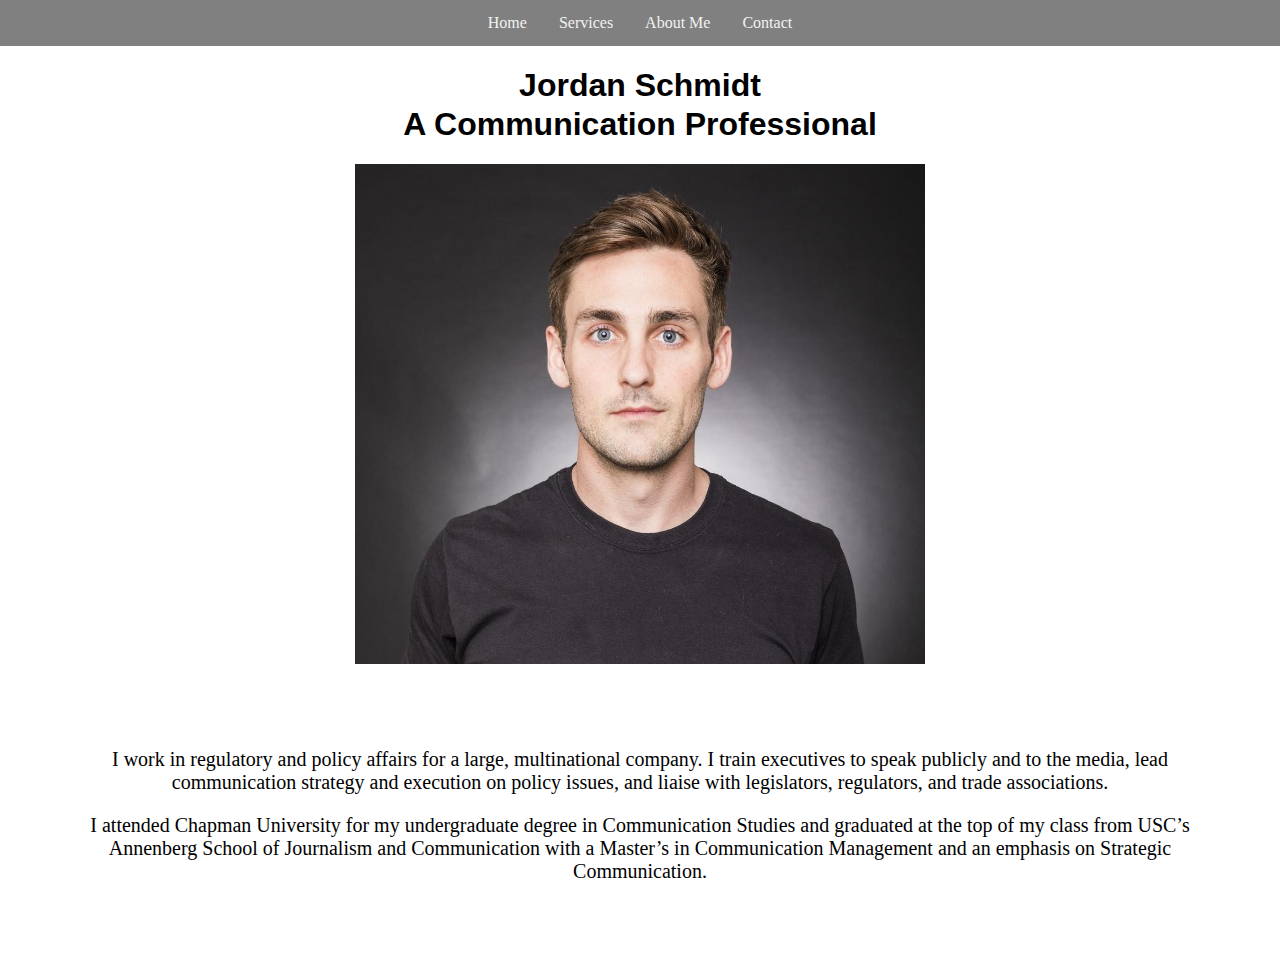
==== About.html @ 724795d5 "Content v0.1" ====
<!DOCTYPE html>
<html lang="en">

<head>
    <meta charset="UTF-8">
    <meta name="viewport" content="width=device-width, initial-scale=1.0">
    <meta http-equiv="X-UA-Compatible" content="ie=edge">
    <link rel="stylesheet" href="./Resources/Styles/style.css">
    <title>Services: J M Schmidt Coaching</title>
</head>

<body>
    <header>
        <div class="navbarBackground">
            <div class="navBar">
                <div class="home">
                    <a href="index.html">Home</a>
                </div>
                <div class="services">
                    <a href="services.html">Services</a>
                </div>
                <div class="about">
                    <a href="About.html">About Me</a>
                </div>
                <div class="contact">
                    <a href="Contact.html">Contact</a>
                </div>
            </div>
        </div>
        <div class="titling1">
            <h1>Jordan Schmidt</h1>
        </div>
        <div class="titling2">
            <h1>A Communication Professional</h1>
        </div>
    </header>
    <main>
        <div class="headshot">
            <img id="jsheadshot" src="Resources\Headshot.png">
        </div>
        <div class="aboutContent">
            <p>I work in regulatory and policy affairs for a large, multinational company. I train executives to speak
                publicly and to the media, lead communication strategy and execution on policy issues, and liaise with
                legislators, regulators, and trade associations.
            </p>    
            </p>I attended Chapman University for my undergraduate degree in Communication Studies and graduated at the
                top of my class from USC’s Annenberg School of Journalism and Communication with a Master’s in
                Communication Management and an emphasis on Strategic Communication.
            </p>

        </div>
    </main>


</body>

</html>
---- Resources/Styles/style.css ----
html, body { 
    width: 100%;
    height: 100%;
    margin: 0px;
    padding: 0px;
    overflow-x: hidden; 
}

.navbarBackground {
    background-color: grey;
    position: relative;
    width: auto; 
}

.navBar {
    display: flex;
    justify-content: space-around;
    margin: auto;
    width: fit-content;
}

.navBar a {
    display: block;
    color: #f2f2f2;
    text-align: center;
    padding: 14px 16px;
    text-decoration: none;
  }

.navbarBackground a:hover {
    color: white;
    background-color: blue;
    cursor: grab;
}

#logo {
    max-width: 100vw;
    max-height: 39vw;
    background-size: cover;
}

.titling1 {
    text-align: center;
    font-family: Verdana, Geneva, Tahoma, sans-serif;
}

.titling2 {
    text-align: center;
    margin-top: -20px;
    font-family: Verdana, Geneva, Tahoma, sans-serif;
}

.headerTagline {
    text-align: center;
}

.homeContent {
    margin: auto;
    width: fit-content;
    text-justify: auto;
    text-align: center;
    font-size: 20px;
    padding: 5%;
}

.serviceContent {
    margin: auto;
    width: fit-content;
    text-justify: auto;
    text-align: center;
    font-size: 20px;
    padding: 5%;
}

.aboutContent {
    margin: auto;
    width: fit-content;
    text-justify: auto;
    text-align: center;
    font-size: 20px;
    padding: 5%;
}

#jsheadshot {
    max-width: 100vw;
    max-height: 39vw;
    background-size: cover;
    display: block;
    margin-left: auto;
    margin-right: auto;
}
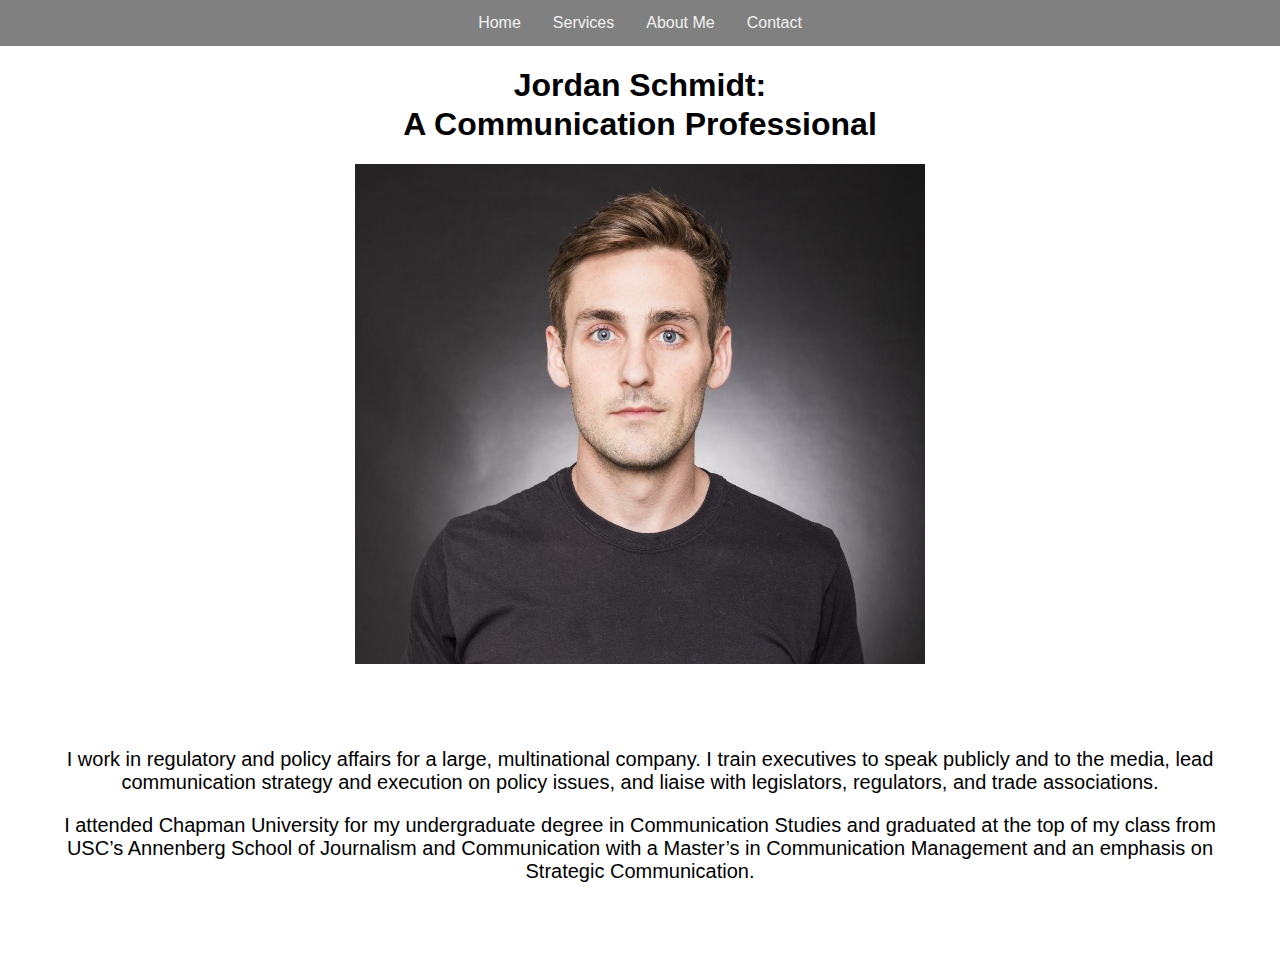
==== commit 60e81c0b: "Content 90%, Beginning CSS pass" ====
--- a/About.html
+++ b/About.html
@@ -28,7 +28,7 @@
             </div>
         </div>
         <div class="titling1">
-            <h1>Jordan Schmidt</h1>
+            <h1>Jordan Schmidt:</h1>
         </div>
         <div class="titling2">
             <h1>A Communication Professional</h1>
--- a/Resources/Styles/style.css
+++ b/Resources/Styles/style.css
@@ -4,6 +4,7 @@
     margin: 0px;
     padding: 0px;
     overflow-x: hidden; 
+    font-family: Arial, Helvetica, sans-serif;
 }
 
 .navbarBackground {
@@ -41,13 +42,13 @@
 
 .titling1 {
     text-align: center;
-    font-family: Verdana, Geneva, Tahoma, sans-serif;
+    font-family: Arial, Helvetica, sans-serif;
 }
 
 .titling2 {
     text-align: center;
     margin-top: -20px;
-    font-family: Verdana, Geneva, Tahoma, sans-serif;
+    font-family: Arial, Helvetica, sans-serif;
 }
 
 .headerTagline {
@@ -60,7 +61,14 @@
     text-justify: auto;
     text-align: center;
     font-size: 20px;
-    padding: 5%;
+    padding: 10px;
+    padding-left: 5%;
+    padding-right: 5%;
+}
+
+.titlingService1 {
+    padding-top: 15px;
+    text-align: center;
 }
 
 .serviceContent {
@@ -69,7 +77,58 @@
     text-justify: auto;
     text-align: center;
     font-size: 20px;
-    padding: 5%;
+    padding-top: 15px;
+    padding-left: 5%;
+    padding-right: 5%;;
+}
+
+
+.serviceTable {
+    display: flex;
+    margin: auto;
+    justify-content: center;
+}
+
+table {
+    font-family: arial, sans-serif;
+    border-collapse: collapse;
+    margin: auto;
+    align-self: center;
+  }
+  
+  td, th {
+    border: 1px solid #dddddd;
+    text-align: center;
+    padding: 10px;
+  }
+
+/*.service-grid-container {
+    display: grid;
+    grid-template-columns: auto auto;
+    grid-gap: 10px;
+    padding: 10px;
+    margin-right: 10%;
+    margin-left: 10%;
+    text-align: center;
+  }
+  
+  .grid-container > div {
+    background-color: rgba(255, 255, 255, 0.8);
+    text-align: center;
+    font-size: 30px;
+    justify-items: center;
+  }
+  */
+
+.narrativeCost {
+    margin: auto;
+    width: fit-content;
+    text-justify: auto;
+    text-align: center;
+    font-size: 20px;
+    padding-top: 15px;
+    padding-left: 5%;
+    padding-right: 5%;
 }
 
 .aboutContent {
@@ -88,4 +147,37 @@
     display: block;
     margin-left: auto;
     margin-right: auto;
-}+}
+
+input[type=text], select, textarea {
+    width: 100%;
+    padding: 12px;
+    border: 1px solid #ccc;
+    border-radius: 4px;
+    box-sizing: border-box;
+    margin-top: 6px;
+    margin-bottom: 16px;
+    resize: vertical;
+    font-family: Arial, Helvetica, sans-serif;
+  }
+  
+  input[type=submit] {
+    background-color: blue;
+    color: white;
+    padding: 12px 20px;
+    border: none;
+    border-radius: 4px;
+    cursor: pointer;
+    font-family: Arial, Helvetica, sans-serif;
+  }
+  
+  input[type=submit]:hover {
+    background-color: blue;
+  }
+  
+  .contactContainer {
+    border-radius: 5px;
+    padding: 20px;
+    margin: auto;
+    width: 50%;
+  }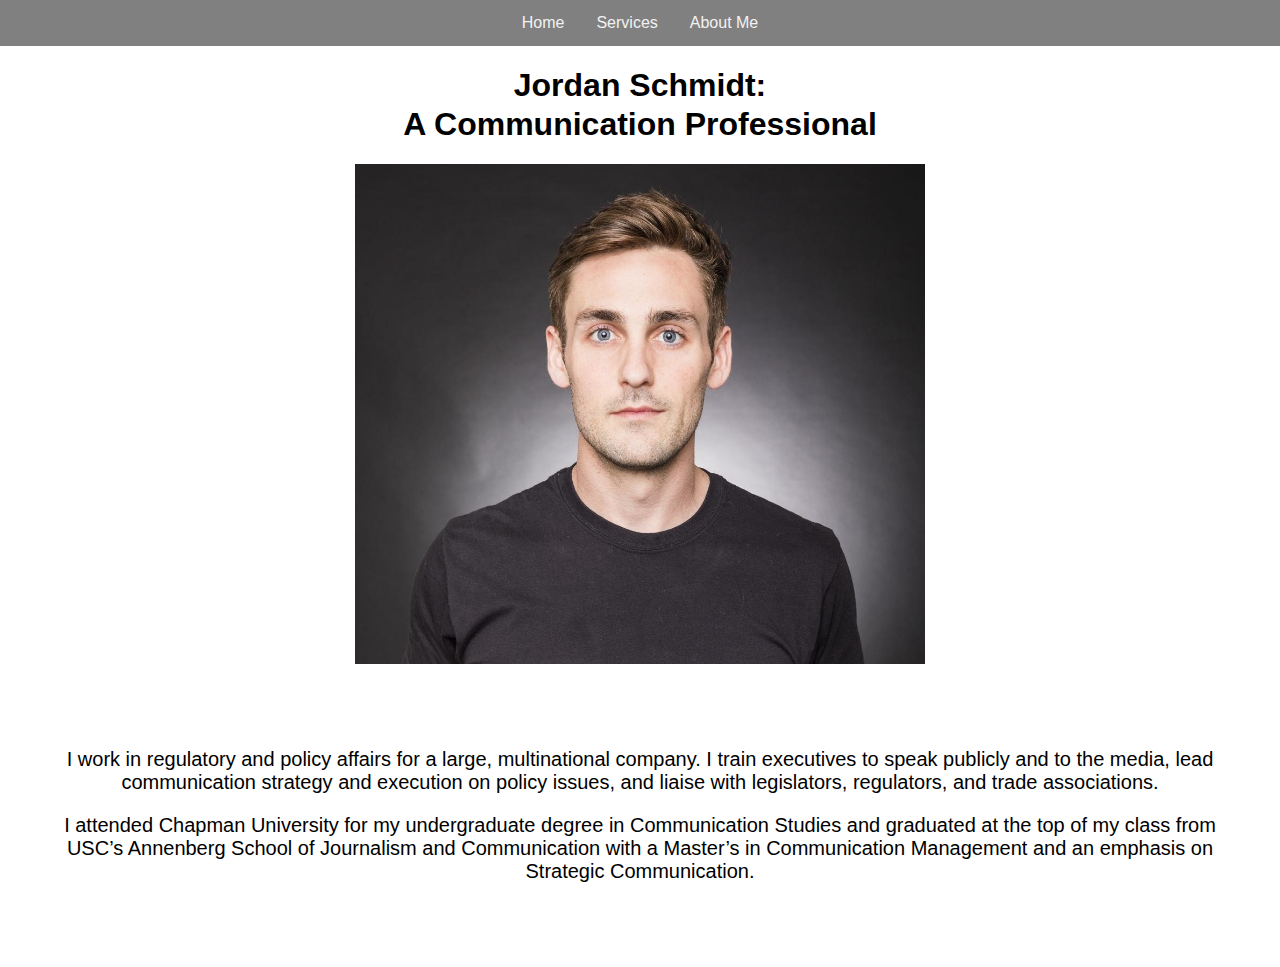
==== commit 259ec07d: "Content Locked" ====
--- a/About.html
+++ b/About.html
@@ -22,9 +22,9 @@
                 <div class="about">
                     <a href="About.html">About Me</a>
                 </div>
-                <div class="contact">
+                <!-- <div class="contact">
                     <a href="Contact.html">Contact</a>
-                </div>
+                </div> -->
             </div>
         </div>
         <div class="titling1">
--- a/Resources/Styles/style.css
+++ b/Resources/Styles/style.css
@@ -35,10 +35,35 @@
 }
 
 #logo {
+    background-image: linear-gradient(rgba(0, 0, 0, 0.5), rgba(0, 0, 0, 0.5)), url("Resources\My Post (1) (1).jpg");
+    height: 50%;
+    background-position: center;
+    background-repeat: no-repeat;
+    background-size: cover;
+    position: relative;
     max-width: 100vw;
     max-height: 39vw;
-    background-size: cover;
-}
+}
+
+.heroImage .btn {
+    position: relative;
+    top: 45%;
+    left: 50%;
+    transform: translate(-50%, -50%);
+    -ms-transform: translate(-50%, -50%);
+    background-color: #555;
+    color: white;
+    font-size: 16px;
+    padding: 12px 24px;
+    border: none;
+    cursor: pointer;
+    border-radius: 5px;
+    z-index: 5;
+  }
+  
+  .heroImage .btn:hover {
+    background-color: black;
+  }
 
 .titling1 {
     text-align: center;
@@ -83,17 +108,19 @@
 }
 
 
-.serviceTable {
+.flexTable {
     display: flex;
-    margin: auto;
-    justify-content: center;
-}
-
-table {
+    flex-direction: row;
+    justify-content: space-evenly;
+    margin-left: 15%;
+    margin-right: 15%;
+
+}
+
+.table1, .table2 {
     font-family: arial, sans-serif;
     border-collapse: collapse;
     margin: auto;
-    align-self: center;
   }
   
   td, th {
@@ -131,6 +158,17 @@
     padding-right: 5%;
 }
 
+.buyNow {
+  margin: auto;
+    width: fit-content;
+    text-justify: auto;
+    text-align: center;
+    font-size: 20px;
+    padding-top: 15px;
+    padding-left: 5%;
+    padding-right: 5%;
+}
+
 .aboutContent {
     margin: auto;
     width: fit-content;
@@ -147,6 +185,12 @@
     display: block;
     margin-left: auto;
     margin-right: auto;
+}
+
+.titling1Contact {
+    padding-top: 5%;
+    text-align: center;
+    font-family: Arial, Helvetica, sans-serif;
 }
 
 input[type=text], select, textarea {
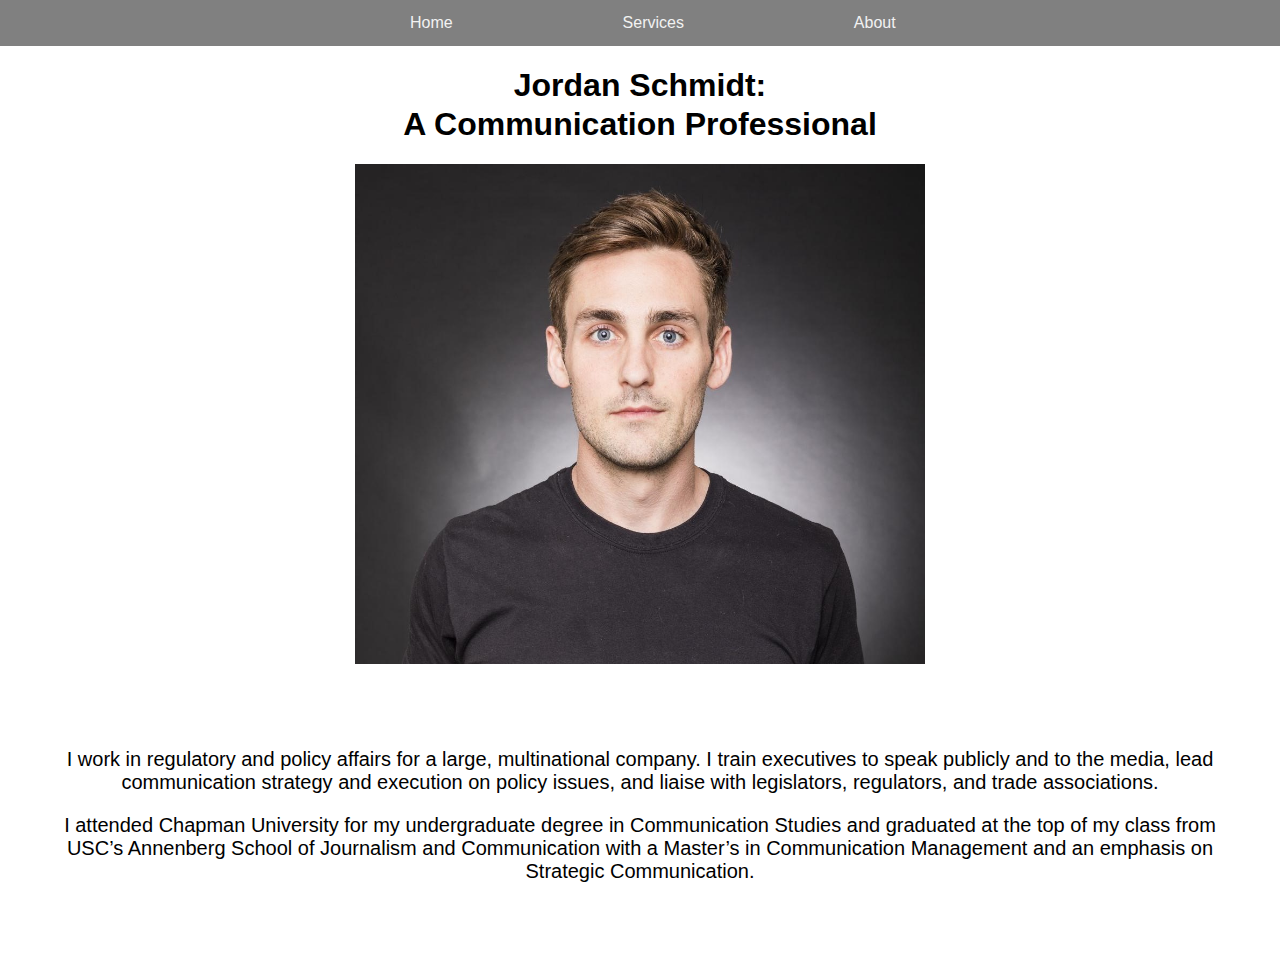
==== commit 80eae01d: "CSS pass 0.1" ====
--- a/About.html
+++ b/About.html
@@ -20,7 +20,7 @@
                     <a href="services.html">Services</a>
                 </div>
                 <div class="about">
-                    <a href="About.html">About Me</a>
+                    <a href="About.html">About</a>
                 </div>
                 <!-- <div class="contact">
                     <a href="Contact.html">Contact</a>
--- a/Resources/Styles/style.css
+++ b/Resources/Styles/style.css
@@ -15,9 +15,9 @@
 
 .navBar {
     display: flex;
-    justify-content: space-around;
-    margin: auto;
-    width: fit-content;
+    justify-content: space-evenly;
+    margin-left: 20%;
+    margin-right: 18%;
 }
 
 .navBar a {
@@ -111,16 +111,18 @@
 .flexTable {
     display: flex;
     flex-direction: row;
-    justify-content: space-evenly;
+    justify-content: space-around;
     margin-left: 15%;
     margin-right: 15%;
-
+    flex-flow: wrap;
+    padding: 5px;
 }
 
 .table1, .table2 {
     font-family: arial, sans-serif;
     border-collapse: collapse;
-    margin: auto;
+    margin: 5px;
+
   }
   
   td, th {
@@ -154,8 +156,8 @@
     text-align: center;
     font-size: 20px;
     padding-top: 15px;
-    padding-left: 5%;
-    padding-right: 5%;
+    padding-left: 3%;
+    padding-right: 3%;
 }
 
 .buyNow {
@@ -165,8 +167,8 @@
     text-align: center;
     font-size: 20px;
     padding-top: 15px;
-    padding-left: 5%;
-    padding-right: 5%;
+    padding-left: 3%;
+    padding-right: 3%;
 }
 
 .aboutContent {
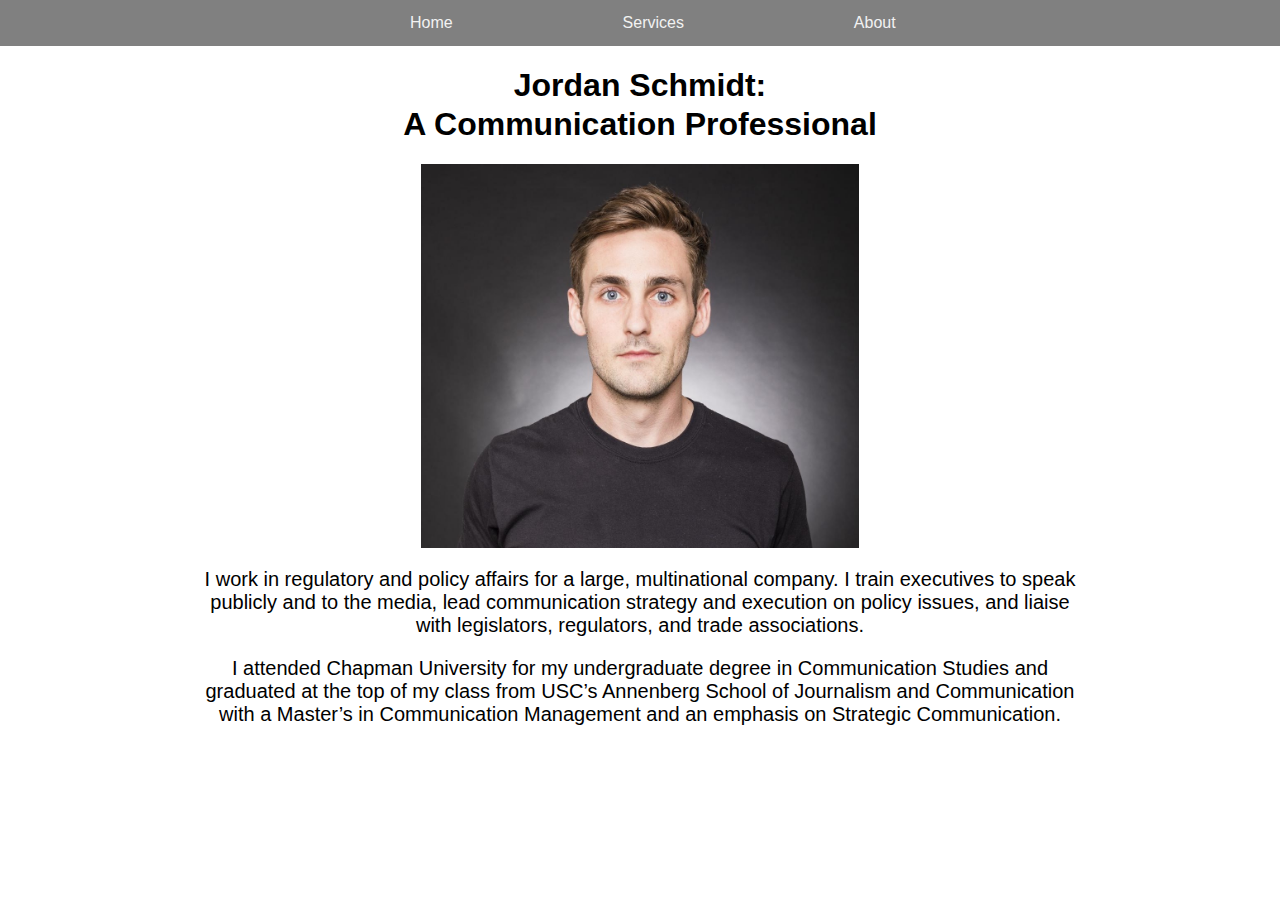
==== commit 41aca8e4: "HTML Pass 0.1.2" ====
--- a/About.html
+++ b/About.html
@@ -42,10 +42,10 @@
             <p>I work in regulatory and policy affairs for a large, multinational company. I train executives to speak
                 publicly and to the media, lead communication strategy and execution on policy issues, and liaise with
                 legislators, regulators, and trade associations.
-            </p>    
+            </p>
             </p>I attended Chapman University for my undergraduate degree in Communication Studies and graduated at the
-                top of my class from USC’s Annenberg School of Journalism and Communication with a Master’s in
-                Communication Management and an emphasis on Strategic Communication.
+            top of my class from USC’s Annenberg School of Journalism and Communication with a Master’s in
+            Communication Management and an emphasis on Strategic Communication.
             </p>
 
         </div>
--- a/Resources/Styles/style.css
+++ b/Resources/Styles/style.css
@@ -28,21 +28,16 @@
     text-decoration: none;
   }
 
-.navbarBackground a:hover {
-    color: white;
-    background-color: blue;
-    cursor: grab;
-}
-
 #logo {
     background-image: linear-gradient(rgba(0, 0, 0, 0.5), rgba(0, 0, 0, 0.5)), url("Resources\My Post (1) (1).jpg");
     height: 50%;
+    width: 100%;
     background-position: center;
     background-repeat: no-repeat;
     background-size: cover;
     position: relative;
     max-width: 100vw;
-    max-height: 39vw;
+    max-height: 36vw;
 }
 
 .heroImage .btn {
@@ -81,7 +76,8 @@
 }
 
 .homeContent {
-    margin: auto;
+    margin-left: 15%;
+    margin-right: 15%;
     width: fit-content;
     text-justify: auto;
     text-align: center;
@@ -97,7 +93,8 @@
 }
 
 .serviceContent {
-    margin: auto;
+    margin-left: 13%;
+    margin-right: 13%;
     width: fit-content;
     text-justify: auto;
     text-align: center;
@@ -122,7 +119,8 @@
     font-family: arial, sans-serif;
     border-collapse: collapse;
     margin: 5px;
-
+    max-width: 300px;
+    min-width: 218px;
   }
   
   td, th {
@@ -172,17 +170,17 @@
 }
 
 .aboutContent {
-    margin: auto;
-    width: fit-content;
-    text-justify: auto;
-    text-align: center;
-    font-size: 20px;
-    padding: 5%;
+    margin-left: 15%;
+    margin-right: 15%;
+    width: fit-content;
+    text-justify: auto;
+    text-align: center;
+    font-size: 20px;
 }
 
 #jsheadshot {
     max-width: 100vw;
-    max-height: 39vw;
+    max-height: 30vw;
     background-size: cover;
     display: block;
     margin-left: auto;
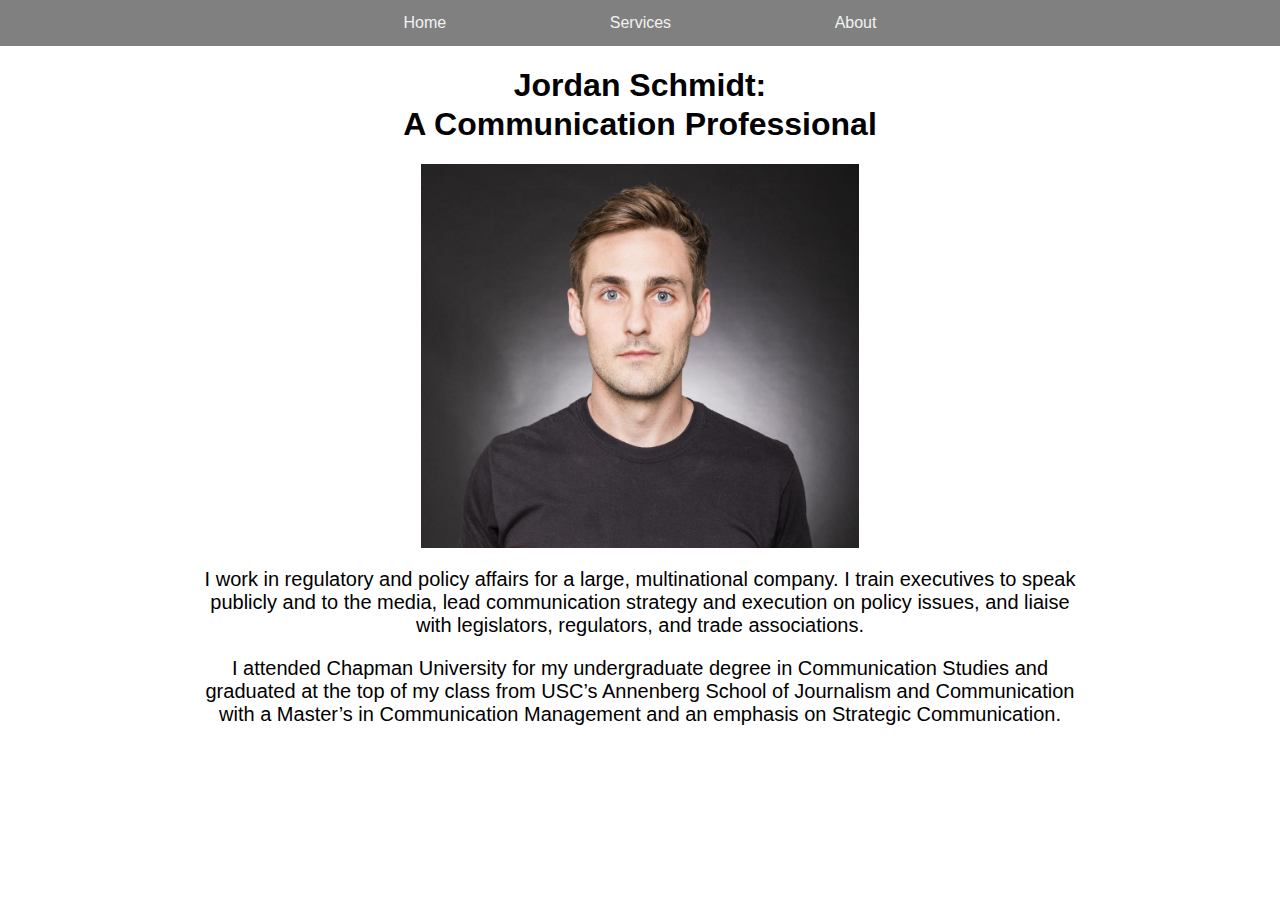
==== commit bf465eb7: "HTML Pass 0.1.5" ====
--- a/About.html
+++ b/About.html
@@ -17,7 +17,7 @@
                     <a href="index.html">Home</a>
                 </div>
                 <div class="services">
-                    <a href="services.html">Services</a>
+                    <a href="Services.html">Services</a>
                 </div>
                 <div class="about">
                     <a href="About.html">About</a>
--- a/Resources/Styles/style.css
+++ b/Resources/Styles/style.css
@@ -17,7 +17,7 @@
     display: flex;
     justify-content: space-evenly;
     margin-left: 20%;
-    margin-right: 18%;
+    margin-right: 20%;
 }
 
 .navBar a {
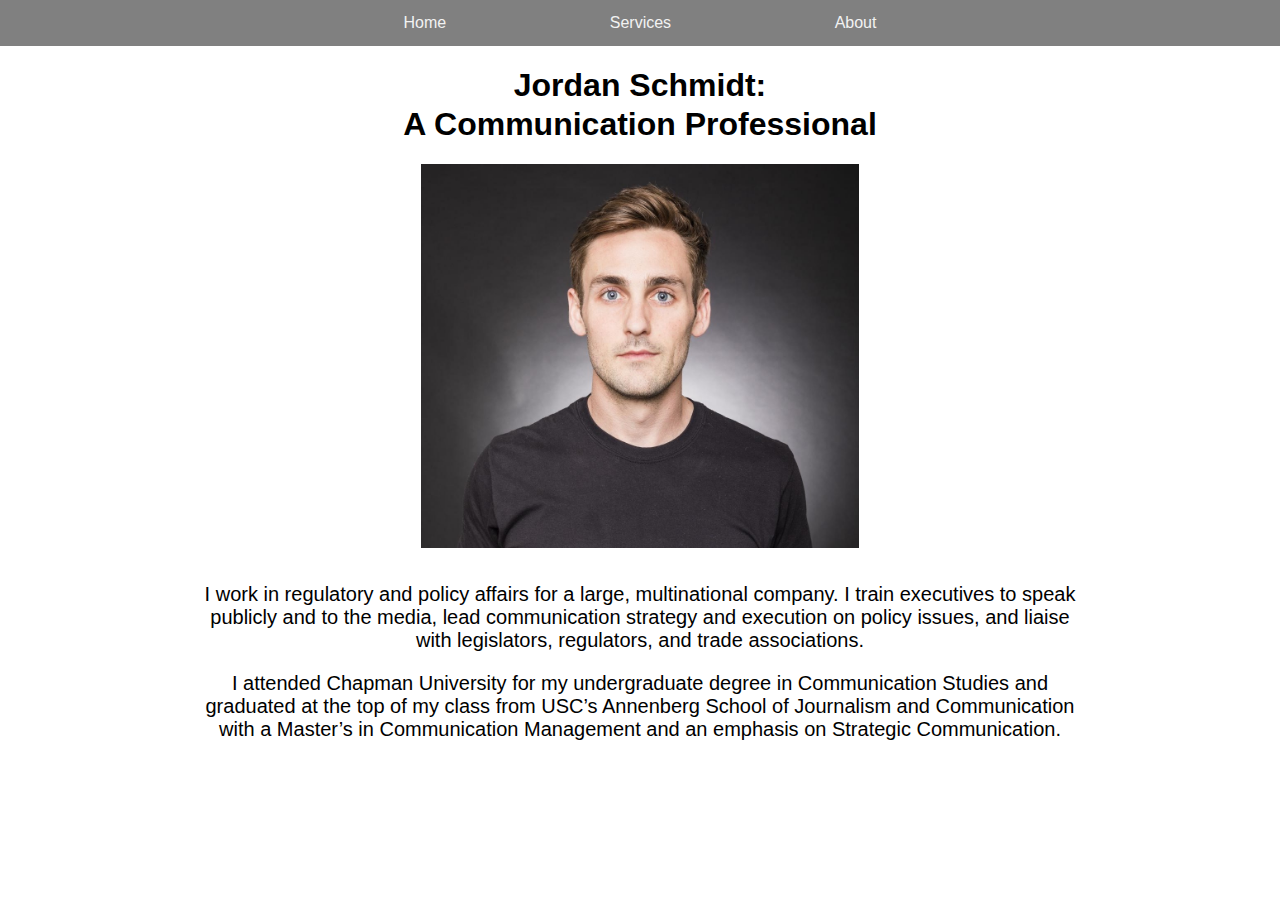
==== commit de02a0a6: "Total Overhaul" ====
--- a/About.html
+++ b/About.html
@@ -5,7 +5,7 @@
     <meta charset="UTF-8">
     <meta name="viewport" content="width=device-width, initial-scale=1.0">
     <meta http-equiv="X-UA-Compatible" content="ie=edge">
-    <link rel="stylesheet" href="./Resources/Styles/style.css">
+    <link rel="stylesheet" href="./Resources/Styles/aboutstyle.css">
     <title>Services: J M Schmidt Coaching</title>
 </head>
 
--- a/Resources/Styles/aboutstyle.css
+++ b/Resources/Styles/aboutstyle.css
@@ -0,0 +1,90 @@
+html, body { 
+    height: 100%;
+    margin: 0px;
+    padding: 0px;
+    overflow-x: hidden; 
+    font-family: Arial, Helvetica, sans-serif;
+}
+
+.navbarBackground {
+    background-color: grey;
+    position: relative;
+    width: auto; 
+}
+
+.navBar {
+    display: flex;
+    justify-content: space-evenly;
+    margin-left: 20%;
+    margin-right: 20%;
+}
+
+.navBar a {
+    display: block;
+    color: #f2f2f2;
+    text-align: center;
+    padding: 14px 16px;
+    text-decoration: none;
+  }
+
+#logo {
+    background-image: linear-gradient(rgba(0, 0, 0, 0.5), rgba(0, 0, 0, 0.5)), url("Resources\My Post (1) (1).jpg");
+    height: 50%;
+    width: 100%;
+    background-position: center;
+    background-repeat: no-repeat;
+    background-size: cover;
+    position: relative;
+    max-width: 100vw;
+    max-height: 36vw;
+}
+
+.heroImage .btn {
+    position: relative;
+    top: 45%;
+    left: 50%;
+    transform: translate(-50%, -50%);
+    -ms-transform: translate(-50%, -50%);
+    background-color: #555;
+    color: white;
+    font-size: 16px;
+    padding: 12px 24px;
+    border: none;
+    cursor: pointer;
+    border-radius: 5px;
+    z-index: 5;
+  }
+  
+  .heroImage .btn:hover {
+    background-color: black;
+  }
+
+.titling1 {
+    text-align: center;
+    font-family: Arial, Helvetica, sans-serif;
+}
+
+.titling2 {
+    text-align: center;
+    margin-top: -20px;
+    font-family: Arial, Helvetica, sans-serif;
+}
+
+.aboutContent {
+    margin-left: 15%;
+    margin-right: 15%;
+    width: fit-content;
+    text-justify: auto;
+    text-align: center;
+    font-size: 20px;
+}
+
+#jsheadshot {
+    max-width: 100vw;
+    max-height: 30vw;
+    background-size: cover;
+    display: block;
+    margin-left: auto;
+    margin-right: auto;
+    padding-bottom: 15px;
+}